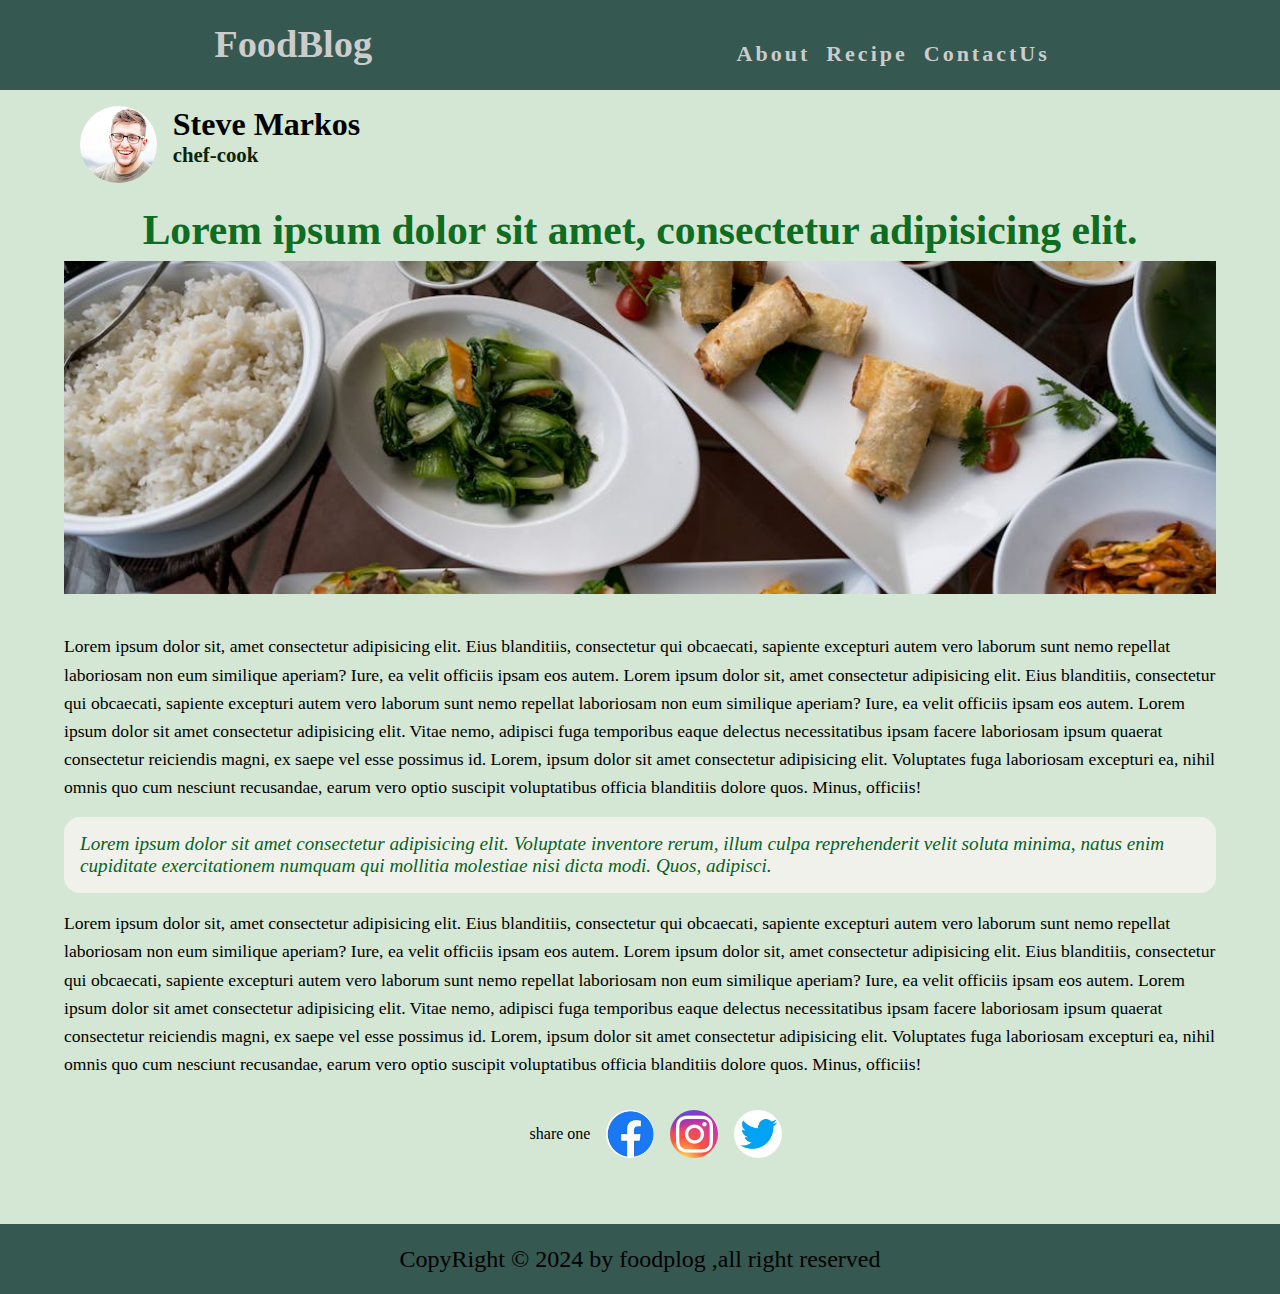
==== bolgBost/bolgBost.html @ b2308716 "first commit" ====
<!DOCTYPE html>
<html lang="en">
  <head>
    <meta charset="UTF-8" />
    <meta name="viewport" content="width=device-width, initial-scale=1.0" />
    <link rel="stylesheet" href="../css/style.css" />
    <title>FOOD BLOG</title>
  </head>
  <body>
    <header>
      <nav class="nav">
        <div class="logo">
          <a href="../index.html"><h2>FoodBlog</h2></a>
        </div>

        <ul class="nav-links">
          <li><a href="#">About</a></li>
          <li><a href="#">Recipe</a></li>

          <li><a href="#">ContactUs</a></li>
          <li><a href="#"></a></li>
        </ul>
      </nav>
    </header>
    <div class="container">
      <div class="main-imge">
        <img src="../assets/steve.jpg" alt="" />
        <div class="content">
          <h1>Steve Markos</h1>
          <span class="info">chef-cook</span>
        </div>
      </div>
      <h3>Lorem ipsum dolor sit amet, consectetur adipisicing elit.</h3>
      <div class="blog-imge">
        <img src="../assets/pexels-photo-2175211.jpeg" alt="" />
      </div>
      <p class="blog-content">
        Lorem ipsum dolor sit, amet consectetur adipisicing elit. Eius
        blanditiis, consectetur qui obcaecati, sapiente excepturi autem vero
        laborum sunt nemo repellat laboriosam non eum similique aperiam? Iure,
        ea velit officiis ipsam eos autem. Lorem ipsum dolor sit, amet
        consectetur adipisicing elit. Eius blanditiis, consectetur qui
        obcaecati, sapiente excepturi autem vero laborum sunt nemo repellat
        laboriosam non eum similique aperiam? Iure, ea velit officiis ipsam eos
        autem. Lorem ipsum dolor sit amet consectetur adipisicing elit. Vitae
        nemo, adipisci fuga temporibus eaque delectus necessitatibus ipsam
        facere laboriosam ipsum quaerat consectetur reiciendis magni, ex saepe
        vel esse possimus id. Lorem, ipsum dolor sit amet consectetur
        adipisicing elit. Voluptates fuga laboriosam excepturi ea, nihil omnis
        quo cum nesciunt recusandae, earum vero optio suscipit voluptatibus
        officia blanditiis dolore quos. Minus, officiis!
      </p>

      <blockquote class="quote">
        Lorem ipsum dolor sit amet consectetur adipisicing elit. Voluptate
        inventore rerum, illum culpa reprehenderit velit soluta minima, natus
        enim cupiditate exercitationem numquam qui mollitia molestiae nisi dicta
        modi. Quos, adipisci.
      </blockquote>

      <p class="blog-content">
        Lorem ipsum dolor sit, amet consectetur adipisicing elit. Eius
        blanditiis, consectetur qui obcaecati, sapiente excepturi autem vero
        laborum sunt nemo repellat laboriosam non eum similique aperiam? Iure,
        ea velit officiis ipsam eos autem. Lorem ipsum dolor sit, amet
        consectetur adipisicing elit. Eius blanditiis, consectetur qui
        obcaecati, sapiente excepturi autem vero laborum sunt nemo repellat
        laboriosam non eum similique aperiam? Iure, ea velit officiis ipsam eos
        autem. Lorem ipsum dolor sit amet consectetur adipisicing elit. Vitae
        nemo, adipisci fuga temporibus eaque delectus necessitatibus ipsam
        facere laboriosam ipsum quaerat consectetur reiciendis magni, ex saepe
        vel esse possimus id. Lorem, ipsum dolor sit amet consectetur
        adipisicing elit. Voluptates fuga laboriosam excepturi ea, nihil omnis
        quo cum nesciunt recusandae, earum vero optio suscipit voluptatibus
        officia blanditiis dolore quos. Minus, officiis!
      </p>
    </div>
    <div class="social-links">
      <span>share one </span>
      <div class="icons">
        <img src="../assets/fblogo.jpg" alt="fecebook logo " />
        <img src="../assets/insta.jpg" alt="insta logo" />
        <img src="../assets/twitterlogo.jpg" alt="twitter logo" />
      </div>
    </div>
    <footer class="footer">
      <p class="coright">
        CopyRight &copy; 2024 by foodplog ,all right reserved
      </p>
    </footer>
  </body>
</html>
---- css/style.css ----
@import url(./general.css);
@import url(./blogBost.css);
@import url(./media.css);

header {
  width: 100vw;
  height: 10vh;
  overflow: hidden;
}
.nav {
  background-color: #355851;
  display: flex;
  padding: 1rem 2rem;
  justify-content: space-around;
  align-items: center;
  /* margin-bottom: 2.5rem; */
}
.logo {
  letter-spacing: normal;
  font-size: 22px;
}

.nav-links {
  display: flex;
  align-items: center;
  gap: 1rem;
  text-decoration: none;
}
.nav-links li {
  list-style: none;
}
.nav-links a {
  text-decoration: none;
  font-weight: bold;
  font-size: 22px;
  letter-spacing: 3px;
  color: #ccc;
}
/* HERRO SECTION */

.hero-section {
  /* background-color: rgb(213, 201, 224); */
  display: flex;
  align-items: center;
  justify-content: center;
  margin-bottom: 100px;
}

.hero-img {
  display: flex;

  align-items: center;
}
.latest {
  padding: 2rem;
  display: grid;
  grid-template-columns: repeat(auto-fill, minmax(22rem, 1fr));

  gap: 2rem;
  margin-bottom: 100px;
}

/* .latest-card {
} */
.latest-img {
  width: 100%;
  height: 15rem;
  box-shadow: 4px 8px 12px #ddd;
  border-radius: 1rem;
  z-index: 3;
  position: relative;

  transition: all 0.4s ease-in;
}

.img {
  transition: all 0.4s ease-in;
  width: 100%;
  height: 100%;

  object-fit: cover;
  overflow: hidden;
}

.latest-img:hover .img {
  transform: scale(1.1);
}

button {
  color: #e2ea84;
  background-color: #13411d;
  position: absolute;
  z-index: 9999;
  padding: 0.8rem 2rem;
  border-radius: 0.5rem;
  bottom: 0;
  left: 50%;
  transform: translate(-50%, 50%);
}

/*  */
.recipe-food {
  display: grid;
  grid-template-columns: repeat(auto-fill, minmax(45vw, 1fr));
  padding: 2rem;
  gap: 1rem;
}
.card {
  width: 100%;
  box-shadow: 4px 8px 12px #ddd;

  display: grid;
  grid-template-columns: 1fr 1fr;
  /* grid-template-rows: 30rem; */
  border: 1px solid #ccc;
  border-radius: 1rem;
  gap: 1.4rem;
}
.image-container {
  border-radius: 1rem 1rem 0 0;
  height: 25rem;
  width: 100%;
}

.recipe-img {
  width: 100%;
  height: 100%;
  display: flex;

  overflow: hidden;
  object-fit: cover;
  border-radius: 1rem 1rem 0 0;
}

.card-body {
  padding: 1rem;
  display: flex;
  flex-direction: column;
  gap: 0.6rem;
}

.date {
  margin-top: 1.5rem;
  font-size: 1.2rem;
  color: #05581f;
}

.card-title {
  font-size: 1.8rem;
  font-weight: 600;
  font-style: italic;
}
.card-content {
  font-size: 1.3rem;
  padding: 0.4rem;
  line-height: 1.5;
  overflow: hidden;
  /* width: 20rem; */
  height: 100%;
  text-align: justify;
  text-overflow: ellipsis;
}
.card-link {
  font-weight: 500;
  font-size: 1.5rem;
  color: #0dc741;
  text-decoration: none;
}

.footer {
  padding: 1rem 0;
  background-color: #355851;
  width: 100%;
  margin-top: 3.1rem;
}
.coright {
  font-size: 1.5rem;
  text-align: center;
}

@media (max-width: 80em) {
  .container {
    width: 100vw;
  }
  .hero-img {
    display: flex;
    width: 95%;
    align-items: center;
  }
  .latest {
    padding: 0.6rem;
    gap: 0.6rem;
  }

  .card {
    width: 100%;
    display: grid;
    grid-template-columns: 1fr;
  }
}
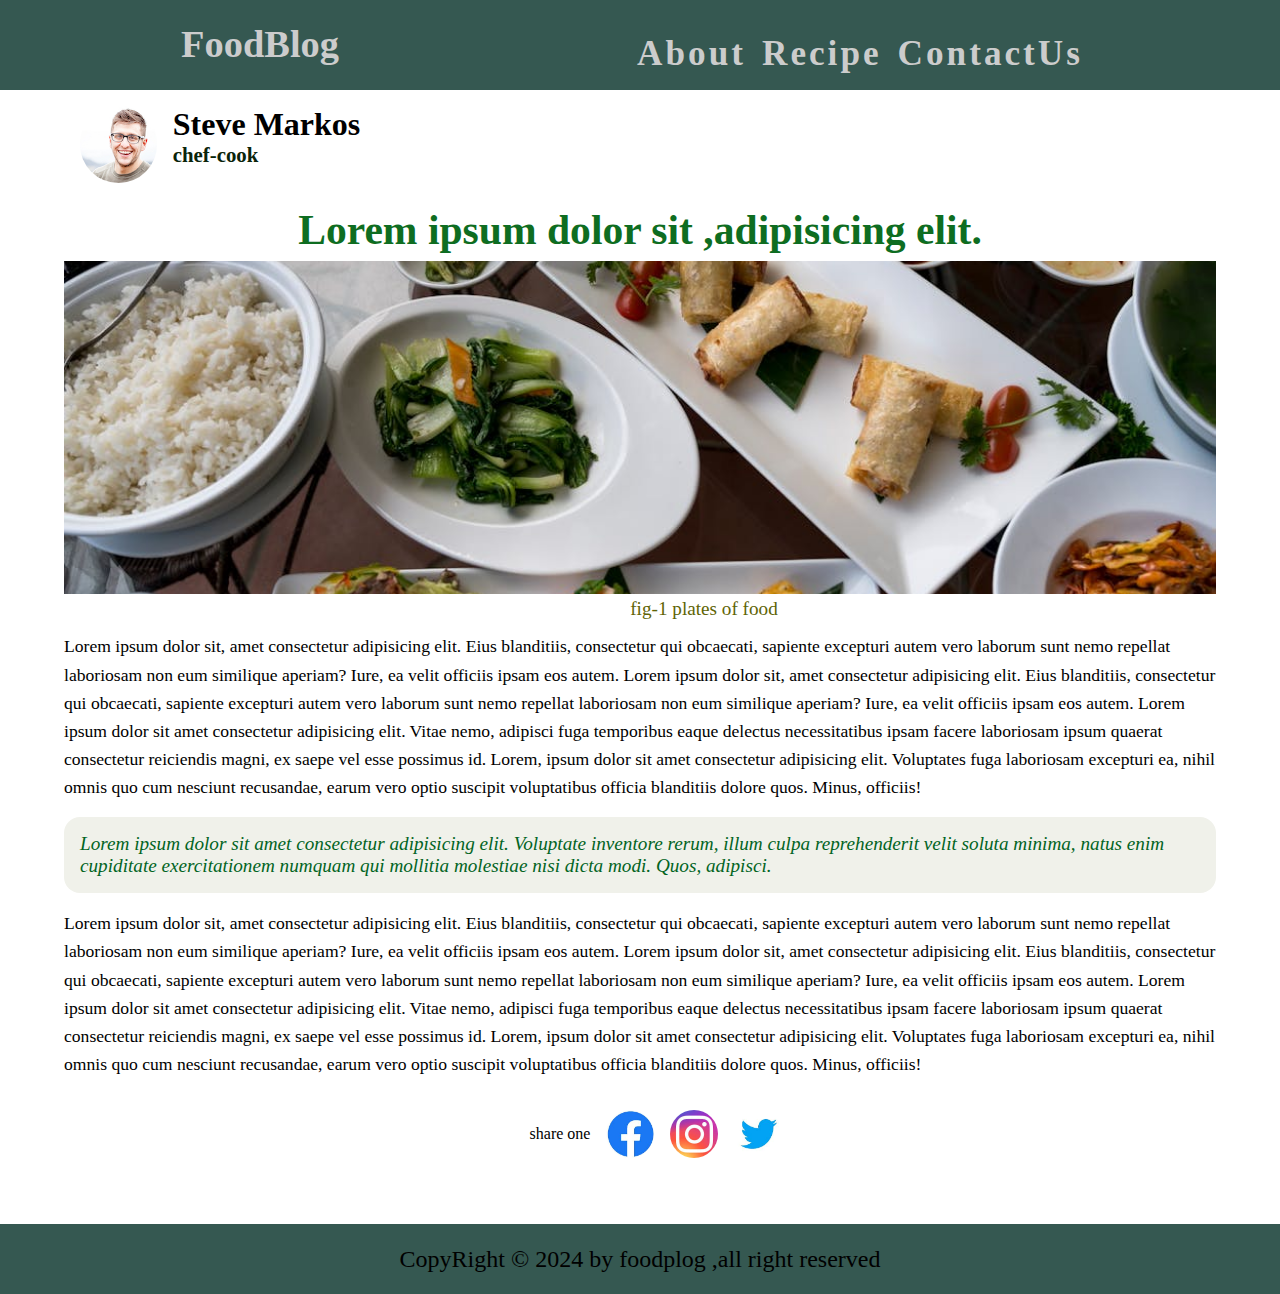
==== commit c7208edf: "fixing again" ====
--- a/bolgBost/bolgBost.html
+++ b/bolgBost/bolgBost.html
@@ -30,10 +30,12 @@
           <span class="info">chef-cook</span>
         </div>
       </div>
-      <h3>Lorem ipsum dolor sit amet, consectetur adipisicing elit.</h3>
-      <div class="blog-imge">
-        <img src="../assets/pexels-photo-2175211.jpeg" alt="" />
-      </div>
+      <h3>Lorem ipsum dolor sit ,adipisicing elit.</h3>
+      <figure class="blog-imge">
+        <img src="../assets/pexels-photo-2175211.jpeg" alt="plates of food" />
+        <figcaption>fig-1 plates of food</figcaption>
+      </figure>
+
       <p class="blog-content">
         Lorem ipsum dolor sit, amet consectetur adipisicing elit. Eius
         blanditiis, consectetur qui obcaecati, sapiente excepturi autem vero
--- a/css/style.css
+++ b/css/style.css
@@ -1,6 +1,6 @@
 @import url(./general.css);
 @import url(./blogBost.css);
-@import url(./media.css);
+@import url(./queries.css);
 
 header {
   width: 100vw;
@@ -17,7 +17,8 @@
 }
 .logo {
   letter-spacing: normal;
-  font-size: 22px;
+
+  font-size: 2.2rem;
 }
 
 .nav-links {
@@ -32,7 +33,7 @@
 .nav-links a {
   text-decoration: none;
   font-weight: bold;
-  font-size: 22px;
+  font-size: 2.2rem;
   letter-spacing: 3px;
   color: #ccc;
 }
@@ -43,7 +44,7 @@
   display: flex;
   align-items: center;
   justify-content: center;
-  margin-bottom: 100px;
+  margin-bottom: 3rem;
 }
 
 .hero-img {
@@ -107,12 +108,12 @@
 }
 .card {
   width: 100%;
-  box-shadow: 4px 8px 12px #ddd;
+  box-shadow: 4px 8px 12px #fffdfd;
 
   display: grid;
   grid-template-columns: 1fr 1fr;
   /* grid-template-rows: 30rem; */
-  border: 1px solid #ccc;
+  border: 1px solid #4f4e4e;
   border-radius: 1rem;
   gap: 1.4rem;
 }
@@ -178,9 +179,9 @@
   text-align: center;
 }
 
-@media (max-width: 80em) {
+@media (max-width: 75em) {
   .container {
-    width: 100vw;
+    width: 90vw;
   }
   .hero-img {
     display: flex;
@@ -198,3 +199,85 @@
     grid-template-columns: 1fr;
   }
 }
+@media (max-width: 48em) {
+  .nav {
+    padding: 1rem 0.5rem;
+  }
+  .nav-links a {
+    font-weight: bold;
+    letter-spacing: 1px;
+    font-size: 1.2rem;
+  }
+  .logo h2 {
+    letter-spacing: normal;
+    font-size: 1.2rem;
+    margin: 0;
+  }
+
+  .nav-links {
+    gap: 0.5rem;
+  }
+  .latest {
+    padding: 0;
+    gap: 2rem;
+    margin-bottom: 2rem;
+  }
+}
+@media (max-width: 36em) {
+  .coright {
+    font-size: 1rem;
+  }
+  .hero-section {
+    margin: 1rem;
+  }
+  button {
+    left: 50%;
+  }
+
+  h3 {
+    margin: 0;
+    font-size: 1rem;
+  }
+  h4 {
+    font-size: 1rem;
+  }
+  .latest {
+    gap: 2rem;
+    margin-bottom: 2rem;
+  }
+}
+@media (max-width: 23em) {
+  .container {
+    overflow: hidden;
+  }
+
+  .latest {
+    gap: 2rem;
+    margin-bottom: 2rem;
+  }
+  .card-content {
+    font-size: 0.9rem;
+    text-align: justify;
+  }
+  h3 {
+    font-size: 0.8rem;
+  }
+  .date {
+    font-size: 1rem;
+  }
+  .card-link {
+    font-size: 1rem;
+  }
+  .nav-links a {
+    font-size: 0.8rem;
+  }
+  .logo h2 {
+    font-size: 0.8rem;
+  }
+  .coright {
+    font-size: 0.8rem;
+  }
+  button {
+    left: 40%;
+  }
+}
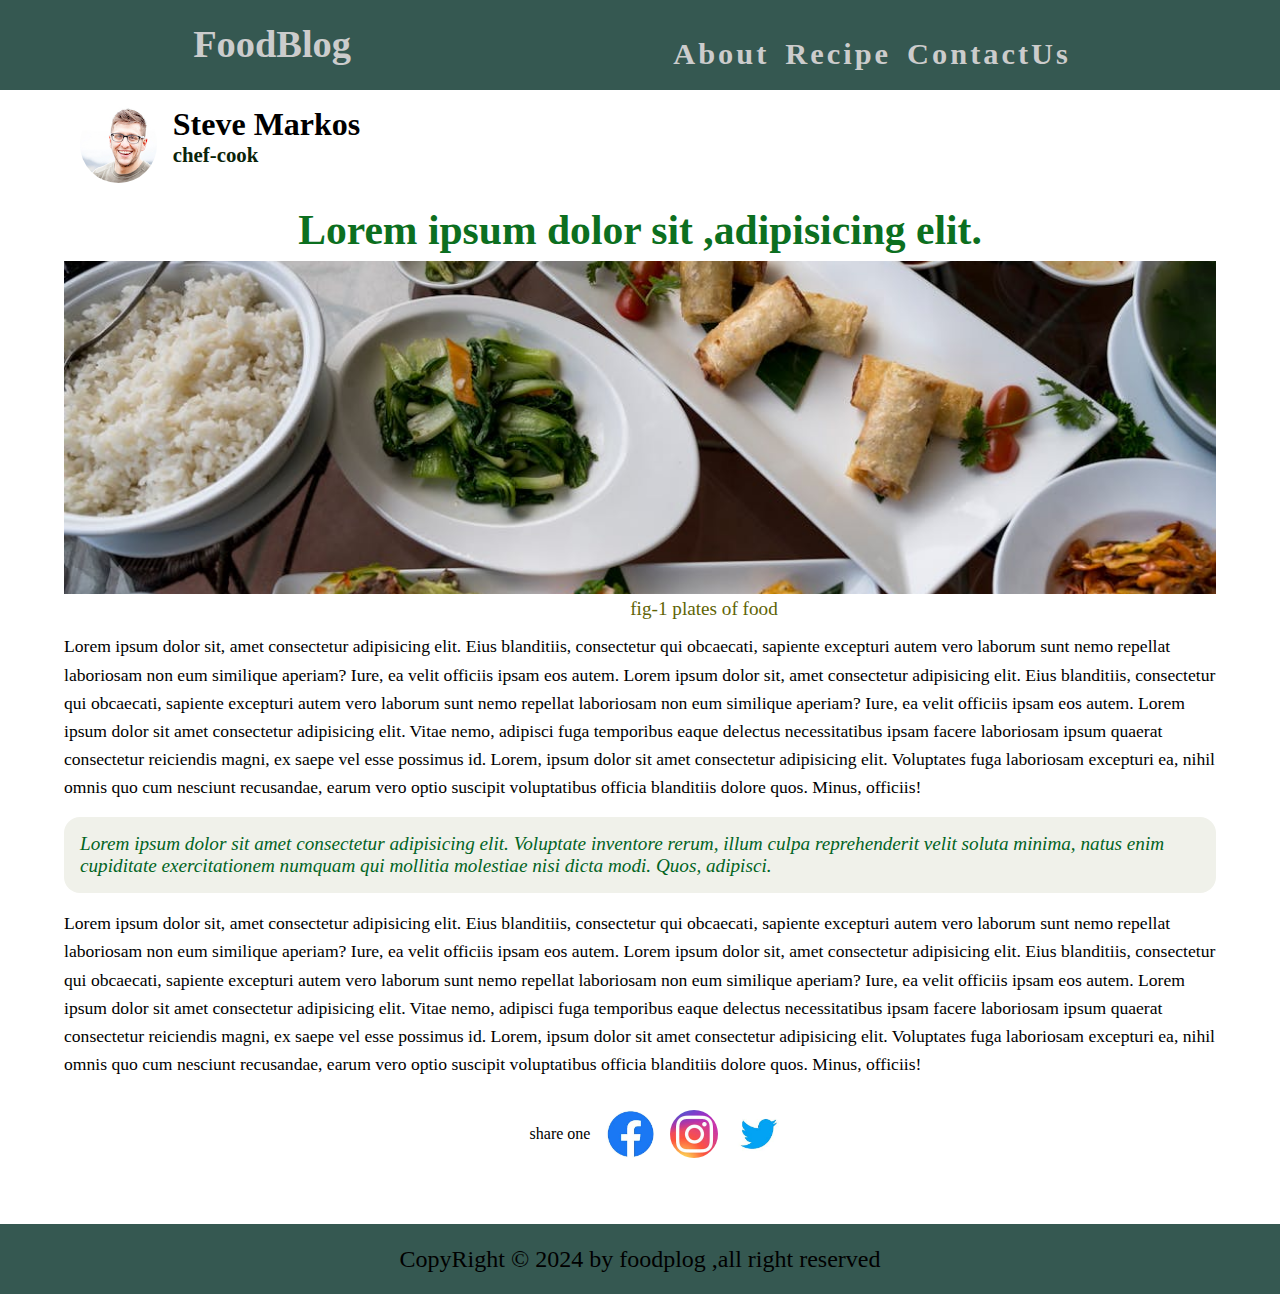
==== commit b8c244e8: "fixingg" ====
--- a/bolgBost/bolgBost.html
+++ b/bolgBost/bolgBost.html
@@ -4,7 +4,7 @@
     <meta charset="UTF-8" />
     <meta name="viewport" content="width=device-width, initial-scale=1.0" />
     <link rel="stylesheet" href="../css/style.css" />
-    <title>FOOD BLOG</title>
+    <title>Blog Post</title>
   </head>
   <body>
     <header>
--- a/css/style.css
+++ b/css/style.css
@@ -33,7 +33,7 @@
 .nav-links a {
   text-decoration: none;
   font-weight: bold;
-  font-size: 2.2rem;
+  font-size: 1.9rem;
   letter-spacing: 3px;
   color: #ccc;
 }
@@ -190,7 +190,7 @@
   }
   .latest {
     padding: 0.6rem;
-    gap: 0.6rem;
+    gap: 2rem;
   }
 
   .card {
@@ -232,6 +232,7 @@
   }
   button {
     left: 50%;
+    font-size: 1rem;
   }
 
   h3 {
